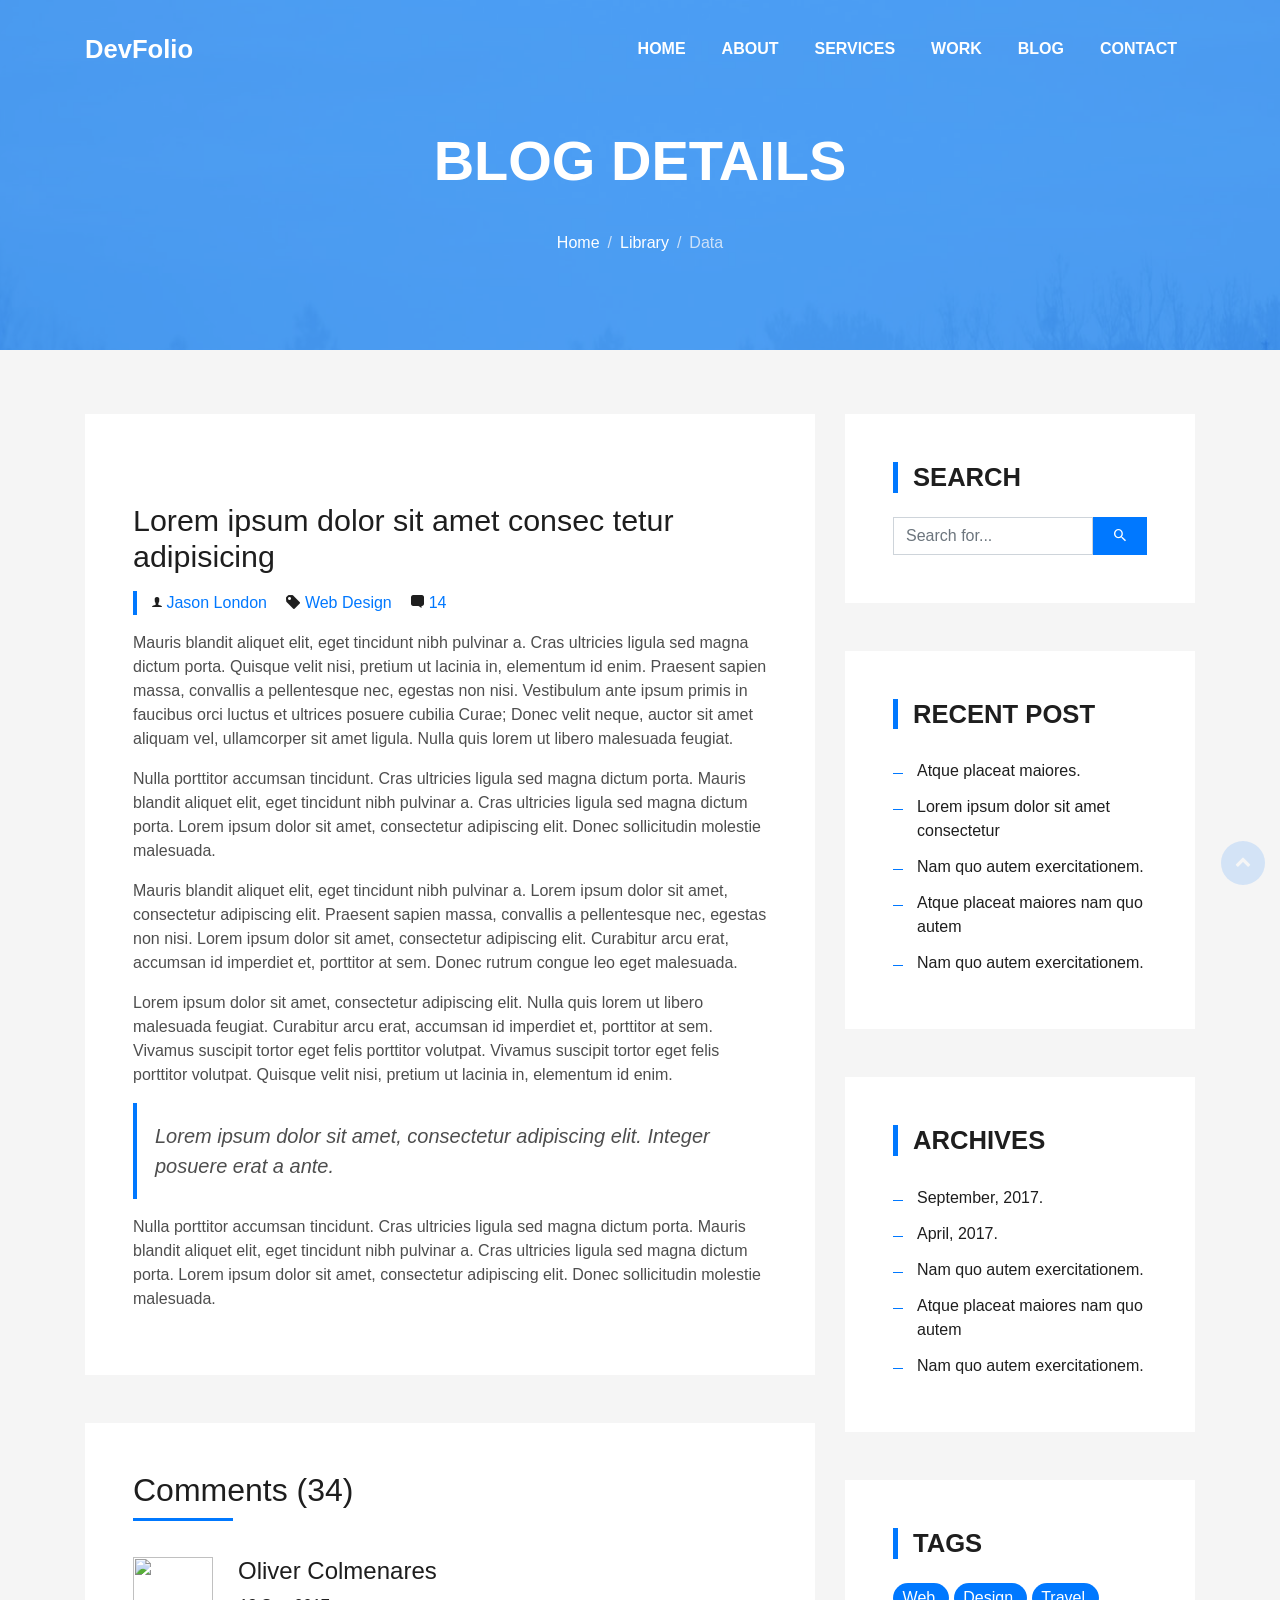
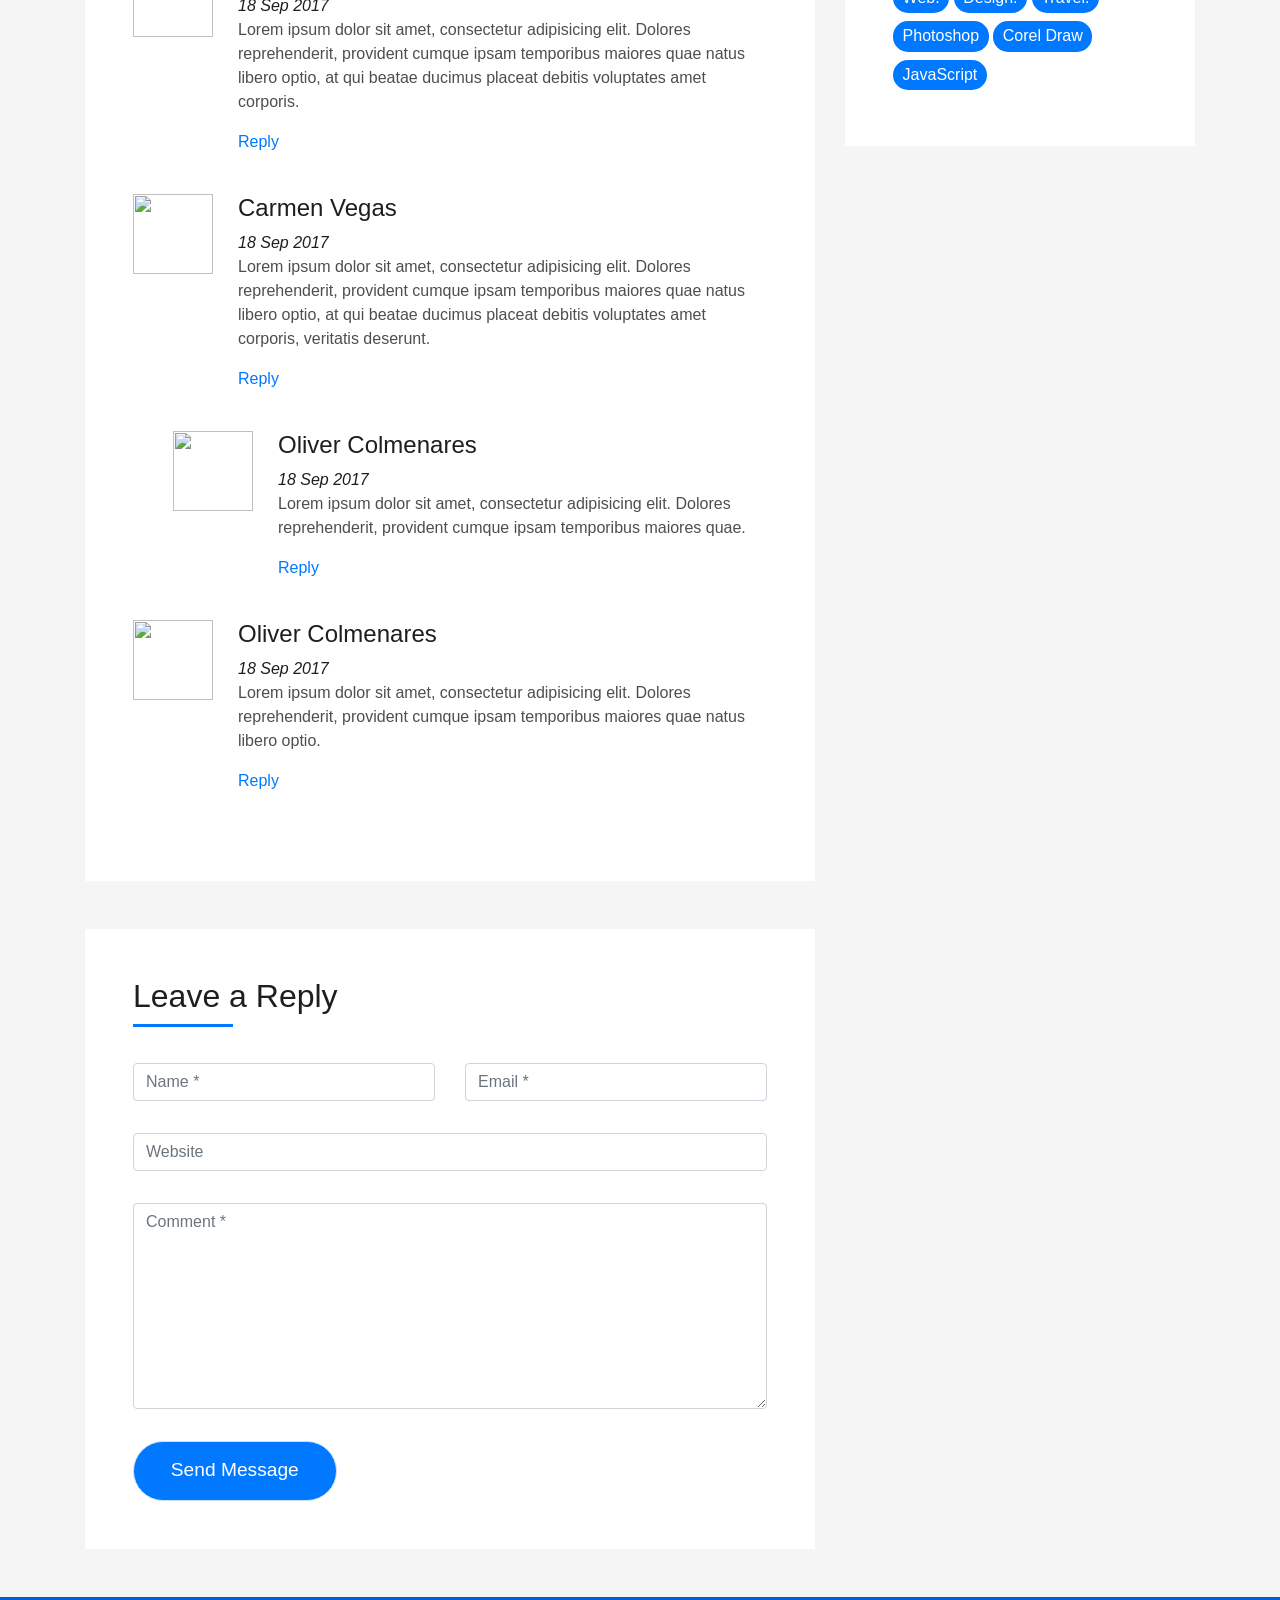
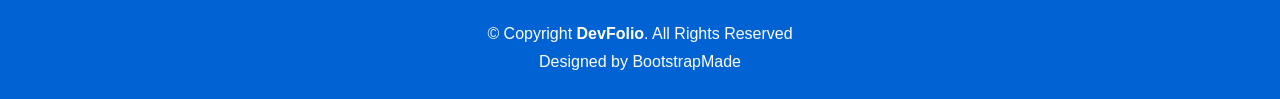
==== blog-single.html @ 862b9472 "initial commit" ====
<!DOCTYPE html>
<html lang="en">

<head>
  <meta charset="utf-8">
  <meta content="width=device-width, initial-scale=1.0" name="viewport">

  <title>DevFolio Bootstrap Portfolio Template - Blog Single</title>
  <meta content="" name="description">
  <meta content="" name="keywords">

  <!-- Favicons -->
  <link href="assets/img/favicon.png" rel="icon">
  <link href="assets/img/apple-touch-icon.png" rel="apple-touch-icon">

  <!-- Vendor CSS Files -->
  <link href="assets/vendor/bootstrap/css/bootstrap.min.css" rel="stylesheet">
  <link href="assets/vendor/font-awesome/css/font-awesome.min.css" rel="stylesheet">
  <link href="assets/vendor/ionicons/css/ionicons.min.css" rel="stylesheet">
  <link href="assets/vendor/owl.carousel/assets/owl.carousel.min.css" rel="stylesheet">
  <link href="assets/vendor/venobox/venobox.css" rel="stylesheet">

  <!-- Template Main CSS File -->
  <link href="assets/css/style.css" rel="stylesheet">

  <!-- =======================================================
  * Template Name: DevFolio - v2.4.1
  * Template URL: https://bootstrapmade.com/devfolio-bootstrap-portfolio-html-template/
  * Author: BootstrapMade.com
  * License: https://bootstrapmade.com/license/
  ======================================================== -->
</head>

<body id="page-top">

  <!-- ======= Header/ Navbar ======= -->
  <nav class="navbar navbar-b navbar-trans navbar-expand-md fixed-top" id="mainNav">
    <div class="container">
      <a class="navbar-brand js-scroll" href="#page-top">DevFolio</a>
      <button class="navbar-toggler collapsed" type="button" data-toggle="collapse" data-target="#navbarDefault" aria-controls="navbarDefault" aria-expanded="false" aria-label="Toggle navigation">
        <span></span>
        <span></span>
        <span></span>
      </button>
      <div class="navbar-collapse collapse justify-content-end" id="navbarDefault">
        <ul class="navbar-nav">
          <li class="nav-item">
            <a class="nav-link js-scroll active" href="index.html">Home</a>
          </li>
          <li class="nav-item">
            <a class="nav-link js-scroll" href="#about">About</a>
          </li>
          <li class="nav-item">
            <a class="nav-link js-scroll" href="#service">Services</a>
          </li>
          <li class="nav-item">
            <a class="nav-link js-scroll" href="#work">Work</a>
          </li>
          <li class="nav-item">
            <a class="nav-link js-scroll" href="#blog">Blog</a>
          </li>
          <li class="nav-item">
            <a class="nav-link js-scroll" href="#contact">Contact</a>
          </li>
        </ul>
      </div>
    </div>
  </nav>

  <div class="intro intro-single route bg-image" style="background-image: url(assets/img/overlay-bg.jpg)">
    <div class="overlay-mf"></div>
    <div class="intro-content display-table">
      <div class="table-cell">
        <div class="container">
          <h2 class="intro-title mb-4">Blog Details</h2>
          <ol class="breadcrumb d-flex justify-content-center">
            <li class="breadcrumb-item">
              <a href="#">Home</a>
            </li>
            <li class="breadcrumb-item">
              <a href="#">Library</a>
            </li>
            <li class="breadcrumb-item active">Data</li>
          </ol>
        </div>
      </div>
    </div>
  </div>

  <main id="main">

    <!-- ======= Blog Single Section ======= -->
    <section class="blog-wrapper sect-pt4" id="blog">
      <div class="container">
        <div class="row">
          <div class="col-md-8">
            <div class="post-box">
              <div class="post-thumb">
                <img src="assets/img/post-1.jpg" class="img-fluid" alt="">
              </div>
              <div class="post-meta">
                <h1 class="article-title">Lorem ipsum dolor sit amet consec tetur adipisicing</h1>
                <ul>
                  <li>
                    <span class="ion-ios-person"></span>
                    <a href="#">Jason London</a>
                  </li>
                  <li>
                    <span class="ion-pricetag"></span>
                    <a href="#">Web Design</a>
                  </li>
                  <li>
                    <span class="ion-chatbox"></span>
                    <a href="#">14</a>
                  </li>
                </ul>
              </div>
              <div class="article-content">
                <p>
                  Mauris blandit aliquet elit, eget tincidunt nibh pulvinar a. Cras ultricies ligula sed magna dictum
                  porta. Quisque velit
                  nisi, pretium ut lacinia in, elementum id enim. Praesent sapien massa, convallis a pellentesque
                  nec, egestas non nisi. Vestibulum ante ipsum primis in faucibus orci luctus et ultrices posuere
                  cubilia Curae; Donec velit neque, auctor sit amet aliquam vel, ullamcorper sit amet ligula.
                  Nulla quis lorem ut libero malesuada feugiat.
                </p>
                <p>
                  Nulla porttitor accumsan tincidunt. Cras ultricies ligula sed magna dictum porta. Mauris blandit
                  aliquet elit, eget tincidunt
                  nibh pulvinar a. Cras ultricies ligula sed magna dictum porta. Lorem ipsum dolor sit amet,
                  consectetur adipiscing elit. Donec sollicitudin molestie malesuada.
                </p>
                <p>
                  Mauris blandit aliquet elit, eget tincidunt nibh pulvinar a. Lorem ipsum dolor sit amet, consectetur
                  adipiscing elit. Praesent
                  sapien massa, convallis a pellentesque nec, egestas non nisi. Lorem ipsum dolor sit amet,
                  consectetur adipiscing elit. Curabitur arcu erat, accumsan id imperdiet et, porttitor at
                  sem. Donec rutrum congue leo eget malesuada.
                </p>
                <p>
                  Lorem ipsum dolor sit amet, consectetur adipiscing elit. Nulla quis lorem ut libero malesuada feugiat.
                  Curabitur arcu erat,
                  accumsan id imperdiet et, porttitor at sem. Vivamus suscipit tortor eget felis porttitor
                  volutpat. Vivamus suscipit tortor eget felis porttitor volutpat. Quisque velit nisi, pretium
                  ut lacinia in, elementum id enim.
                </p>
                <blockquote class="blockquote">
                  <p class="mb-0">Lorem ipsum dolor sit amet, consectetur adipiscing elit. Integer posuere erat a ante.</p>
                </blockquote>
                <p>
                  Nulla porttitor accumsan tincidunt. Cras ultricies ligula sed magna dictum porta. Mauris blandit
                  aliquet elit, eget tincidunt
                  nibh pulvinar a. Cras ultricies ligula sed magna dictum porta. Lorem ipsum dolor sit amet,
                  consectetur adipiscing elit. Donec sollicitudin molestie malesuada.
                </p>
              </div>
            </div>
            <div class="box-comments">
              <div class="title-box-2">
                <h4 class="title-comments title-left">Comments (34)</h4>
              </div>
              <ul class="list-comments">
                <li>
                  <div class="comment-avatar">
                    <img src="assets/img/testimonial-2.jpg" alt="">
                  </div>
                  <div class="comment-details">
                    <h4 class="comment-author">Oliver Colmenares</h4>
                    <span>18 Sep 2017</span>
                    <p>
                      Lorem ipsum dolor sit amet, consectetur adipisicing elit. Dolores reprehenderit, provident cumque
                      ipsam temporibus maiores
                      quae natus libero optio, at qui beatae ducimus placeat debitis voluptates amet corporis.
                    </p>
                    <a href="3">Reply</a>
                  </div>
                </li>
                <li>
                  <div class="comment-avatar">
                    <img src="assets/img/testimonial-4.jpg" alt="">
                  </div>
                  <div class="comment-details">
                    <h4 class="comment-author">Carmen Vegas</h4>
                    <span>18 Sep 2017</span>
                    <p>
                      Lorem ipsum dolor sit amet, consectetur adipisicing elit. Dolores reprehenderit, provident cumque
                      ipsam temporibus maiores
                      quae natus libero optio, at qui beatae ducimus placeat debitis voluptates amet corporis,
                      veritatis deserunt.
                    </p>
                    <a href="3">Reply</a>
                  </div>
                </li>
                <li class="comment-children">
                  <div class="comment-avatar">
                    <img src="assets/img/testimonial-2.jpg" alt="">
                  </div>
                  <div class="comment-details">
                    <h4 class="comment-author">Oliver Colmenares</h4>
                    <span>18 Sep 2017</span>
                    <p>
                      Lorem ipsum dolor sit amet, consectetur adipisicing elit. Dolores reprehenderit, provident cumque
                      ipsam temporibus maiores
                      quae.
                    </p>
                    <a href="3">Reply</a>
                  </div>
                </li>
                <li>
                  <div class="comment-avatar">
                    <img src="assets/img/testimonial-2.jpg" alt="">
                  </div>
                  <div class="comment-details">
                    <h4 class="comment-author">Oliver Colmenares</h4>
                    <span>18 Sep 2017</span>
                    <p>
                      Lorem ipsum dolor sit amet, consectetur adipisicing elit. Dolores reprehenderit, provident cumque
                      ipsam temporibus maiores
                      quae natus libero optio.
                    </p>
                    <a href="3">Reply</a>
                  </div>
                </li>
              </ul>
            </div>
            <div class="form-comments">
              <div class="title-box-2">
                <h3 class="title-left">
                  Leave a Reply
                </h3>
              </div>
              <form class="form-mf">
                <div class="row">
                  <div class="col-md-6 mb-3">
                    <div class="form-group">
                      <input type="text" class="form-control input-mf" id="inputName" placeholder="Name *" required>
                    </div>
                  </div>
                  <div class="col-md-6 mb-3">
                    <div class="form-group">
                      <input type="email" class="form-control input-mf" id="inputEmail1" placeholder="Email *" required>
                    </div>
                  </div>
                  <div class="col-md-12 mb-3">
                    <div class="form-group">
                      <input type="url" class="form-control input-mf" id="inputUrl" placeholder="Website">
                    </div>
                  </div>
                  <div class="col-md-12 mb-3">
                    <div class="form-group">
                      <textarea id="textMessage" class="form-control input-mf" placeholder="Comment *" name="message" cols="45" rows="8" required></textarea>
                    </div>
                  </div>
                  <div class="col-md-12">
                    <button type="submit" class="button button-a button-big button-rouded">Send Message</button>
                  </div>
                </div>
              </form>
            </div>
          </div>
          <div class="col-md-4">
            <div class="widget-sidebar sidebar-search">
              <h5 class="sidebar-title">Search</h5>
              <div class="sidebar-content">
                <form>
                  <div class="input-group">
                    <input type="text" class="form-control" placeholder="Search for..." aria-label="Search for...">
                    <span class="input-group-btn">
                      <button class="btn btn-secondary btn-search" type="button">
                        <span class="ion-android-search"></span>
                      </button>
                    </span>
                  </div>
                </form>
              </div>
            </div>
            <div class="widget-sidebar">
              <h5 class="sidebar-title">Recent Post</h5>
              <div class="sidebar-content">
                <ul class="list-sidebar">
                  <li>
                    <a href="#">Atque placeat maiores.</a>
                  </li>
                  <li>
                    <a href="#">Lorem ipsum dolor sit amet consectetur</a>
                  </li>
                  <li>
                    <a href="#">Nam quo autem exercitationem.</a>
                  </li>
                  <li>
                    <a href="#">Atque placeat maiores nam quo autem</a>
                  </li>
                  <li>
                    <a href="#">Nam quo autem exercitationem.</a>
                  </li>
                </ul>
              </div>
            </div>
            <div class="widget-sidebar">
              <h5 class="sidebar-title">Archives</h5>
              <div class="sidebar-content">
                <ul class="list-sidebar">
                  <li>
                    <a href="#">September, 2017.</a>
                  </li>
                  <li>
                    <a href="#">April, 2017.</a>
                  </li>
                  <li>
                    <a href="#">Nam quo autem exercitationem.</a>
                  </li>
                  <li>
                    <a href="#">Atque placeat maiores nam quo autem</a>
                  </li>
                  <li>
                    <a href="#">Nam quo autem exercitationem.</a>
                  </li>
                </ul>
              </div>
            </div>
            <div class="widget-sidebar widget-tags">
              <h5 class="sidebar-title">Tags</h5>
              <div class="sidebar-content">
                <ul>
                  <li>
                    <a href="#">Web.</a>
                  </li>
                  <li>
                    <a href="#">Design.</a>
                  </li>
                  <li>
                    <a href="#">Travel.</a>
                  </li>
                  <li>
                    <a href="#">Photoshop</a>
                  </li>
                  <li>
                    <a href="#">Corel Draw</a>
                  </li>
                  <li>
                    <a href="#">JavaScript</a>
                  </li>
                </ul>
              </div>
            </div>
          </div>
        </div>
      </div>
    </section><!-- End Blog Single Section -->

  </main><!-- End #main -->

  <!-- ======= Footer ======= -->
  <footer>
    <div class="container">
      <div class="row">
        <div class="col-sm-12">
          <div class="copyright-box">
            <p class="copyright">&copy; Copyright <strong>DevFolio</strong>. All Rights Reserved</p>
            <div class="credits">
              <!--
              All the links in the footer should remain intact.
              You can delete the links only if you purchased the pro version.
              Licensing information: https://bootstrapmade.com/license/
              Purchase the pro version with working PHP/AJAX contact form: https://bootstrapmade.com/buy/?theme=DevFolio
            -->
              Designed by <a href="https://bootstrapmade.com/">BootstrapMade</a>
            </div>
          </div>
        </div>
      </div>
    </div>
  </footer><!-- End  Footer -->

  <a href="#" class="back-to-top"><i class="fa fa-chevron-up"></i></a>
  <div id="preloader"></div>

  <!-- Vendor JS Files -->
  <script src="assets/vendor/jquery/jquery.min.js"></script>
  <script src="assets/vendor/bootstrap/js/bootstrap.bundle.min.js"></script>
  <script src="assets/vendor/jquery.easing/jquery.easing.min.js"></script>
  <script src="assets/vendor/php-email-form/validate.js"></script>
  <script src="assets/vendor/waypoints/jquery.waypoints.min.js"></script>
  <script src="assets/vendor/counterup/jquery.counterup.min.js"></script>
  <script src="assets/vendor/owl.carousel/owl.carousel.min.js"></script>
  <script src="assets/vendor/typed.js/typed.min.js"></script>
  <script src="assets/vendor/venobox/venobox.min.js"></script>

  <!-- Template Main JS File -->
  <script src="assets/js/main.js"></script>

</body>

</html>
---- assets/vendor/venobox/venobox.css ----
/* ------ venobox.css --------*/
.vbox-overlay *, .vbox-overlay *:before, .vbox-overlay *:after{
    -webkit-backface-visibility: hidden;
    -webkit-box-sizing:border-box;
    -moz-box-sizing:border-box;
    box-sizing:border-box;
}
.vbox-overlay * { 
    -webkit-backface-visibility: visible;
    backface-visibility: visible;
}
.vbox-overlay{
    display: -webkit-flex;
    display: flex;
    -webkit-flex-direction: column;
    flex-direction: column;
    -webkit-justify-content: center;
    justify-content: center;
    -webkit-align-items: center;
    align-items: center;
    position: fixed;
    left: 0;
    top: 0;
    bottom: 0;
    right: 0;
    z-index: 999999;
}

/* ----- navigation ----- */
.vbox-title{
    width: 100%;
    height: 40px;
    float: left;
    text-align: center;
    line-height: 28px;
    font-size: 12px;
    padding: 6px 50px;
    overflow: hidden;
    position: fixed;
    display: none;
    left: 0;
    z-index: 89;
}
.vbox-close{
    cursor: pointer;
    position: fixed;
    top: -1px;
    right: 0;
    width: 50px;
    height: 40px;
    padding: 6px;
    display: block;
    background-position:10px center;
    overflow: hidden;
    font-size: 24px;
    line-height: 1;
    text-align: center;
    z-index: 99;
}
.vbox-left{
    cursor: pointer;
    position: fixed;
    left: 0;
    height: 40px;
    overflow: hidden;
    line-height: 28px;
    font-size: 12px;
    z-index: 99;
    display: flex;
    align-items:center;
}
.vbox-num{
    display: inline-block;
    margin: 6px 0 6px 15px;
}
/* ----- Social share ----- */
.vbox-share{
    line-height: 28px;
    font-size: 12px;
    overflow: hidden;
    position: fixed;
    left: 0;
    z-index: 98;
    display: flex;
    align-items:center;
    justify-content: center;
    width: 100%;
    text-align: center;
}
.vbox-share svg{
    max-height: 28px;
    width: 28px;
    z-index: 10;
    margin-left: 12px;
    margin-top: 6px;
    margin-bottom: 6px;
    vertical-align: middle;
}


/* ----- navigation ARROWS ----- */
.vbox-next, .vbox-prev{
    position: fixed;
    top: 50%;
    margin-top: -15px;
    overflow: hidden;
    cursor: pointer;
    display: block;
    width: 45px;
    height: 45px;
    z-index: 99;
}
.vbox-next span, .vbox-prev span{
    position: relative;
    width: 20px;
    height: 20px;
    border: 2px solid transparent;
    border-top-color: #B6B6B6;
    border-right-color: #B6B6B6;
    text-indent: -100px;
    position: absolute;
    top: 8px;
    display: block;
}
.vbox-prev{
    left: 15px;
}
.vbox-next{
    right: 15px;
}
.vbox-prev span{
    left: 10px;
    -ms-transform: rotate(-135deg);
    -webkit-transform: rotate(-135deg);
    transform: rotate(-135deg);
}
.vbox-next span{
    -ms-transform: rotate(45deg);
    -webkit-transform: rotate(45deg);
    transform: rotate(45deg);
    right: 10px;
}
/* ------- inline window ------ */
.vbox-inline{
    width: 420px;
    height: 315px;
    height: 70vh;
    padding: 10px;
    background: #fff;
    margin: 0 auto;
    overflow: auto;
    text-align: left;
}
/* ------- Video & iFrames window ------ */
.venoframe{
    max-width: 100%;
    width: 100%;
    border: none;
    width: 100%;
    height: 260px;
    height: 70vh;
}
.venoframe.vbvid{
    height: 260px;
}
@media (min-width: 768px) {
    .venoframe, .vbox-inline{
        width: 90%;
        height: 360px;
        height: 70vh;
    }
    .venoframe.vbvid{
        width: 640px;
        height: 360px;
    }
}
@media (min-width: 992px) {
    .venoframe, .vbox-inline{
        max-width: 1200px;
        width: 80%;
        height: 540px;
        height: 70vh;
    }
    .venoframe.vbvid{
        width: 960px;
        height: 540px;
    }
}
/* 
Please do NOT edit this part! 
or at least read this note: http://i.imgur.com/7C0ws9e.gif
*/
.vbox-open{
    overflow: hidden;
}
.vbox-container{
    position: absolute;
    left: 0;
    right: 0;
    top: 0;
    bottom: 0;
    overflow-x: hidden;
    overflow-y: scroll;
    overflow-scrolling: touch;
    -webkit-overflow-scrolling: touch;
    z-index: 20;
    max-height: 100%;

}

.vbox-content{
    text-align: center;
    float: left;
    width: 100%;
    position: relative;
    overflow: hidden;
    padding: 20px 4%;
}
.vbox-container img{
    max-width: 100%;
    height: auto;
}
.vbox-figlio{
    box-shadow: 0 0 12px rgba(0,0,0,0.19), 0 6px 6px rgba(0,0,0,0.23);
    max-width: 100%;
    text-align: initial;
}
img.vbox-figlio{
    -webkit-user-select: none;
-khtml-user-select: none;
-moz-user-select: none;
-o-user-select: none;
user-select: none;
}
.vbox-content.swipe-left{
    margin-left: -200px !important;
}
.vbox-content.swipe-right{
    margin-left: 200px !important;
}
.vbox-animated{
    webkit-transition: margin 300ms ease-out;
    transition: margin 300ms ease-out;
}

/* ---------- preloader ----------
 * SPINKIT 
 * http://tobiasahlin.com/spinkit/
-------------------------------- */
.sk-double-bounce,.sk-rotating-plane{width:40px;height:40px;margin:40px auto}.sk-rotating-plane{background-color:#333;-webkit-animation:sk-rotatePlane 1.2s infinite ease-in-out;animation:sk-rotatePlane 1.2s infinite ease-in-out}@-webkit-keyframes sk-rotatePlane{0%{-webkit-transform:perspective(120px) rotateX(0) rotateY(0);transform:perspective(120px) rotateX(0) rotateY(0)}50%{-webkit-transform:perspective(120px) rotateX(-180.1deg) rotateY(0);transform:perspective(120px) rotateX(-180.1deg) rotateY(0)}100%{-webkit-transform:perspective(120px) rotateX(-180deg) rotateY(-179.9deg);transform:perspective(120px) rotateX(-180deg) rotateY(-179.9deg)}}@keyframes sk-rotatePlane{0%{-webkit-transform:perspective(120px) rotateX(0) rotateY(0);transform:perspective(120px) rotateX(0) rotateY(0)}50%{-webkit-transform:perspective(120px) rotateX(-180.1deg) rotateY(0);transform:perspective(120px) rotateX(-180.1deg) rotateY(0)}100%{-webkit-transform:perspective(120px) rotateX(-180deg) rotateY(-179.9deg);transform:perspective(120px) rotateX(-180deg) rotateY(-179.9deg)}}.sk-double-bounce{position:relative}.sk-double-bounce .sk-child{width:100%;height:100%;border-radius:50%;background-color:#333;opacity:.6;position:absolute;top:0;left:0;-webkit-animation:sk-doubleBounce 2s infinite ease-in-out;animation:sk-doubleBounce 2s infinite ease-in-out}.sk-chasing-dots .sk-child,.sk-spinner-pulse,.sk-three-bounce .sk-child{background-color:#333;border-radius:100%}.sk-double-bounce .sk-double-bounce2{-webkit-animation-delay:-1s;animation-delay:-1s}@-webkit-keyframes sk-doubleBounce{0%,100%{-webkit-transform:scale(0);transform:scale(0)}50%{-webkit-transform:scale(1);transform:scale(1)}}@keyframes sk-doubleBounce{0%,100%{-webkit-transform:scale(0);transform:scale(0)}50%{-webkit-transform:scale(1);transform:scale(1)}}.sk-wave{margin:40px auto;width:50px;height:40px;text-align:center;font-size:10px}.sk-wave .sk-rect{background-color:#333;height:100%;width:6px;display:inline-block;-webkit-animation:sk-waveStretchDelay 1.2s infinite ease-in-out;animation:sk-waveStretchDelay 1.2s infinite ease-in-out}.sk-wave .sk-rect1{-webkit-animation-delay:-1.2s;animation-delay:-1.2s}.sk-wave .sk-rect2{-webkit-animation-delay:-1.1s;animation-delay:-1.1s}.sk-wave .sk-rect3{-webkit-animation-delay:-1s;animation-delay:-1s}.sk-wave .sk-rect4{-webkit-animation-delay:-.9s;animation-delay:-.9s}.sk-wave .sk-rect5{-webkit-animation-delay:-.8s;animation-delay:-.8s}@-webkit-keyframes sk-waveStretchDelay{0%,100%,40%{-webkit-transform:scaleY(.4);transform:scaleY(.4)}20%{-webkit-transform:scaleY(1);transform:scaleY(1)}}@keyframes sk-waveStretchDelay{0%,100%,40%{-webkit-transform:scaleY(.4);transform:scaleY(.4)}20%{-webkit-transform:scaleY(1);transform:scaleY(1)}}.sk-wandering-cubes{margin:40px auto;width:40px;height:40px;position:relative}.sk-wandering-cubes .sk-cube{background-color:#333;width:10px;height:10px;position:absolute;top:0;left:0;-webkit-animation:sk-wanderingCube 1.8s ease-in-out -1.8s infinite both;animation:sk-wanderingCube 1.8s ease-in-out -1.8s infinite both}.sk-chasing-dots,.sk-spinner-pulse{width:40px;height:40px;margin:40px auto}.sk-wandering-cubes .sk-cube2{-webkit-animation-delay:-.9s;animation-delay:-.9s}@-webkit-keyframes sk-wanderingCube{0%{-webkit-transform:rotate(0);transform:rotate(0)}25%{-webkit-transform:translateX(30px) rotate(-90deg) scale(.5);transform:translateX(30px) rotate(-90deg) scale(.5)}50%{-webkit-transform:translateX(30px) translateY(30px) rotate(-179deg);transform:translateX(30px) translateY(30px) rotate(-179deg)}50.1%{-webkit-transform:translateX(30px) translateY(30px) rotate(-180deg);transform:translateX(30px) translateY(30px) rotate(-180deg)}75%{-webkit-transform:translateX(0) translateY(30px) rotate(-270deg) scale(.5);transform:translateX(0) translateY(30px) rotate(-270deg) scale(.5)}100%{-webkit-transform:rotate(-360deg);transform:rotate(-360deg)}}@keyframes sk-wanderingCube{0%{-webkit-transform:rotate(0);transform:rotate(0)}25%{-webkit-transform:translateX(30px) rotate(-90deg) scale(.5);transform:translateX(30px) rotate(-90deg) scale(.5)}50%{-webkit-transform:translateX(30px) translateY(30px) rotate(-179deg);transform:translateX(30px) translateY(30px) rotate(-179deg)}50.1%{-webkit-transform:translateX(30px) translateY(30px) rotate(-180deg);transform:translateX(30px) translateY(30px) rotate(-180deg)}75%{-webkit-transform:translateX(0) translateY(30px) rotate(-270deg) scale(.5);transform:translateX(0) translateY(30px) rotate(-270deg) scale(.5)}100%{-webkit-transform:rotate(-360deg);transform:rotate(-360deg)}}.sk-spinner-pulse{-webkit-animation:sk-pulseScaleOut 1s infinite ease-in-out;animation:sk-pulseScaleOut 1s infinite ease-in-out}@-webkit-keyframes sk-pulseScaleOut{0%{-webkit-transform:scale(0);transform:scale(0)}100%{-webkit-transform:scale(1);transform:scale(1);opacity:0}}@keyframes sk-pulseScaleOut{0%{-webkit-transform:scale(0);transform:scale(0)}100%{-webkit-transform:scale(1);transform:scale(1);opacity:0}}.sk-chasing-dots{position:relative;text-align:center;-webkit-animation:sk-chasingDotsRotate 2s infinite linear;animation:sk-chasingDotsRotate 2s infinite linear}.sk-chasing-dots .sk-child{width:60%;height:60%;display:inline-block;position:absolute;top:0;-webkit-animation:sk-chasingDotsBounce 2s infinite ease-in-out;animation:sk-chasingDotsBounce 2s infinite ease-in-out}.sk-chasing-dots .sk-dot2{top:auto;bottom:0;-webkit-animation-delay:-1s;animation-delay:-1s}@-webkit-keyframes sk-chasingDotsRotate{100%{-webkit-transform:rotate(360deg);transform:rotate(360deg)}}@keyframes sk-chasingDotsRotate{100%{-webkit-transform:rotate(360deg);transform:rotate(360deg)}}@-webkit-keyframes sk-chasingDotsBounce{0%,100%{-webkit-transform:scale(0);transform:scale(0)}50%{-webkit-transform:scale(1);transform:scale(1)}}@keyframes sk-chasingDotsBounce{0%,100%{-webkit-transform:scale(0);transform:scale(0)}50%{-webkit-transform:scale(1);transform:scale(1)}}.sk-three-bounce{margin:40px auto;width:80px;text-align:center}.sk-three-bounce .sk-child{width:20px;height:20px;display:inline-block;-webkit-animation:sk-three-bounce 1.4s ease-in-out 0s infinite both;animation:sk-three-bounce 1.4s ease-in-out 0s infinite both}.sk-circle .sk-child:before,.sk-fading-circle .sk-circle:before{display:block;border-radius:100%;content:'';background-color:#333}.sk-three-bounce .sk-bounce1{-webkit-animation-delay:-.32s;animation-delay:-.32s}.sk-three-bounce .sk-bounce2{-webkit-animation-delay:-.16s;animation-delay:-.16s}@-webkit-keyframes sk-three-bounce{0%,100%,80%{-webkit-transform:scale(0);transform:scale(0)}40%{-webkit-transform:scale(1);transform:scale(1)}}@keyframes sk-three-bounce{0%,100%,80%{-webkit-transform:scale(0);transform:scale(0)}40%{-webkit-transform:scale(1);transform:scale(1)}}.sk-circle{margin:40px auto;width:40px;height:40px;position:relative}.sk-circle .sk-child{width:100%;height:100%;position:absolute;left:0;top:0}.sk-circle .sk-child:before{margin:0 auto;width:15%;height:15%;-webkit-animation:sk-circleBounceDelay 1.2s infinite ease-in-out both;animation:sk-circleBounceDelay 1.2s infinite ease-in-out both}.sk-circle .sk-circle2{-webkit-transform:rotate(30deg);-ms-transform:rotate(30deg);transform:rotate(30deg)}.sk-circle .sk-circle3{-webkit-transform:rotate(60deg);-ms-transform:rotate(60deg);transform:rotate(60deg)}.sk-circle .sk-circle4{-webkit-transform:rotate(90deg);-ms-transform:rotate(90deg);transform:rotate(90deg)}.sk-circle .sk-circle5{-webkit-transform:rotate(120deg);-ms-transform:rotate(120deg);transform:rotate(120deg)}.sk-circle .sk-circle6{-webkit-transform:rotate(150deg);-ms-transform:rotate(150deg);transform:rotate(150deg)}.sk-circle .sk-circle7{-webkit-transform:rotate(180deg);-ms-transform:rotate(180deg);transform:rotate(180deg)}.sk-circle .sk-circle8{-webkit-transform:rotate(210deg);-ms-transform:rotate(210deg);transform:rotate(210deg)}.sk-circle .sk-circle9{-webkit-transform:rotate(240deg);-ms-transform:rotate(240deg);transform:rotate(240deg)}.sk-circle .sk-circle10{-webkit-transform:rotate(270deg);-ms-transform:rotate(270deg);transform:rotate(270deg)}.sk-circle .sk-circle11{-webkit-transform:rotate(300deg);-ms-transform:rotate(300deg);transform:rotate(300deg)}.sk-circle .sk-circle12{-webkit-transform:rotate(330deg);-ms-transform:rotate(330deg);transform:rotate(330deg)}.sk-circle .sk-circle2:before{-webkit-animation-delay:-1.1s;animation-delay:-1.1s}.sk-circle .sk-circle3:before{-webkit-animation-delay:-1s;animation-delay:-1s}.sk-circle .sk-circle4:before{-webkit-animation-delay:-.9s;animation-delay:-.9s}.sk-circle .sk-circle5:before{-webkit-animation-delay:-.8s;animation-delay:-.8s}.sk-circle .sk-circle6:before{-webkit-animation-delay:-.7s;animation-delay:-.7s}.sk-circle .sk-circle7:before{-webkit-animation-delay:-.6s;animation-delay:-.6s}.sk-circle .sk-circle8:before{-webkit-animation-delay:-.5s;animation-delay:-.5s}.sk-circle .sk-circle9:before{-webkit-animation-delay:-.4s;animation-delay:-.4s}.sk-circle .sk-circle10:before{-webkit-animation-delay:-.3s;animation-delay:-.3s}.sk-circle .sk-circle11:before{-webkit-animation-delay:-.2s;animation-delay:-.2s}.sk-circle .sk-circle12:before{-webkit-animation-delay:-.1s;animation-delay:-.1s}@-webkit-keyframes sk-circleBounceDelay{0%,100%,80%{-webkit-transform:scale(0);transform:scale(0)}40%{-webkit-transform:scale(1);transform:scale(1)}}@keyframes sk-circleBounceDelay{0%,100%,80%{-webkit-transform:scale(0);transform:scale(0)}40%{-webkit-transform:scale(1);transform:scale(1)}}.sk-cube-grid{width:40px;height:40px;margin:40px auto}.sk-cube-grid .sk-cube{width:33.33%;height:33.33%;background-color:#333;float:left;-webkit-animation:sk-cubeGridScaleDelay 1.3s infinite ease-in-out;animation:sk-cubeGridScaleDelay 1.3s infinite ease-in-out}.sk-cube-grid .sk-cube1{-webkit-animation-delay:.2s;animation-delay:.2s}.sk-cube-grid .sk-cube2{-webkit-animation-delay:.3s;animation-delay:.3s}.sk-cube-grid .sk-cube3{-webkit-animation-delay:.4s;animation-delay:.4s}.sk-cube-grid .sk-cube4{-webkit-animation-delay:.1s;animation-delay:.1s}.sk-cube-grid .sk-cube5{-webkit-animation-delay:.2s;animation-delay:.2s}.sk-cube-grid .sk-cube6{-webkit-animation-delay:.3s;animation-delay:.3s}.sk-cube-grid .sk-cube7{-webkit-animation-delay:0ms;animation-delay:0ms}.sk-cube-grid .sk-cube8{-webkit-animation-delay:.1s;animation-delay:.1s}.sk-cube-grid .sk-cube9{-webkit-animation-delay:.2s;animation-delay:.2s}@-webkit-keyframes sk-cubeGridScaleDelay{0%,100%,70%{-webkit-transform:scale3D(1,1,1);transform:scale3D(1,1,1)}35%{-webkit-transform:scale3D(0,0,1);transform:scale3D(0,0,1)}}@keyframes sk-cubeGridScaleDelay{0%,100%,70%{-webkit-transform:scale3D(1,1,1);transform:scale3D(1,1,1)}35%{-webkit-transform:scale3D(0,0,1);transform:scale3D(0,0,1)}}.sk-fading-circle{margin:40px auto;width:40px;height:40px;position:relative}.sk-fading-circle .sk-circle{width:100%;height:100%;position:absolute;left:0;top:0}.sk-fading-circle .sk-circle:before{margin:0 auto;width:15%;height:15%;-webkit-animation:sk-circleFadeDelay 1.2s infinite ease-in-out both;animation:sk-circleFadeDelay 1.2s infinite ease-in-out both}.sk-fading-circle .sk-circle2{-webkit-transform:rotate(30deg);-ms-transform:rotate(30deg);transform:rotate(30deg)}.sk-fading-circle .sk-circle3{-webkit-transform:rotate(60deg);-ms-transform:rotate(60deg);transform:rotate(60deg)}.sk-fading-circle .sk-circle4{-webkit-transform:rotate(90deg);-ms-transform:rotate(90deg);transform:rotate(90deg)}.sk-fading-circle .sk-circle5{-webkit-transform:rotate(120deg);-ms-transform:rotate(120deg);transform:rotate(120deg)}.sk-fading-circle .sk-circle6{-webkit-transform:rotate(150deg);-ms-transform:rotate(150deg);transform:rotate(150deg)}.sk-fading-circle .sk-circle7{-webkit-transform:rotate(180deg);-ms-transform:rotate(180deg);transform:rotate(180deg)}.sk-fading-circle .sk-circle8{-webkit-transform:rotate(210deg);-ms-transform:rotate(210deg);transform:rotate(210deg)}.sk-fading-circle .sk-circle9{-webkit-transform:rotate(240deg);-ms-transform:rotate(240deg);transform:rotate(240deg)}.sk-fading-circle .sk-circle10{-webkit-transform:rotate(270deg);-ms-transform:rotate(270deg);transform:rotate(270deg)}.sk-fading-circle .sk-circle11{-webkit-transform:rotate(300deg);-ms-transform:rotate(300deg);transform:rotate(300deg)}.sk-fading-circle .sk-circle12{-webkit-transform:rotate(330deg);-ms-transform:rotate(330deg);transform:rotate(330deg)}.sk-fading-circle .sk-circle2:before{-webkit-animation-delay:-1.1s;animation-delay:-1.1s}.sk-fading-circle .sk-circle3:before{-webkit-animation-delay:-1s;animation-delay:-1s}.sk-fading-circle .sk-circle4:before{-webkit-animation-delay:-.9s;animation-delay:-.9s}.sk-fading-circle .sk-circle5:before{-webkit-animation-delay:-.8s;animation-delay:-.8s}.sk-fading-circle .sk-circle6:before{-webkit-animation-delay:-.7s;animation-delay:-.7s}.sk-fading-circle .sk-circle7:before{-webkit-animation-delay:-.6s;animation-delay:-.6s}.sk-fading-circle .sk-circle8:before{-webkit-animation-delay:-.5s;animation-delay:-.5s}.sk-fading-circle .sk-circle9:before{-webkit-animation-delay:-.4s;animation-delay:-.4s}.sk-fading-circle .sk-circle10:before{-webkit-animation-delay:-.3s;animation-delay:-.3s}.sk-fading-circle .sk-circle11:before{-webkit-animation-delay:-.2s;animation-delay:-.2s}.sk-fading-circle .sk-circle12:before{-webkit-animation-delay:-.1s;animation-delay:-.1s}@-webkit-keyframes sk-circleFadeDelay{0%,100%,39%{opacity:0}40%{opacity:1}}@keyframes sk-circleFadeDelay{0%,100%,39%{opacity:0}40%{opacity:1}}.sk-folding-cube{margin:40px auto;width:40px;height:40px;position:relative;-webkit-transform:rotateZ(45deg);transform:rotateZ(45deg)}.sk-folding-cube .sk-cube{float:left;width:50%;height:50%;position:relative;-webkit-transform:scale(1.1);-ms-transform:scale(1.1);transform:scale(1.1)}.sk-folding-cube .sk-cube:before{content:'';position:absolute;top:0;left:0;width:100%;height:100%;background-color:#333;-webkit-animation:sk-foldCubeAngle 2.4s infinite linear both;animation:sk-foldCubeAngle 2.4s infinite linear both;-webkit-transform-origin:100% 100%;-ms-transform-origin:100% 100%;transform-origin:100% 100%}.sk-folding-cube .sk-cube2{-webkit-transform:scale(1.1) rotateZ(90deg);transform:scale(1.1) rotateZ(90deg)}.sk-folding-cube .sk-cube3{-webkit-transform:scale(1.1) rotateZ(180deg);transform:scale(1.1) rotateZ(180deg)}.sk-folding-cube .sk-cube4{-webkit-transform:scale(1.1) rotateZ(270deg);transform:scale(1.1) rotateZ(270deg)}.sk-folding-cube .sk-cube2:before{-webkit-animation-delay:.3s;animation-delay:.3s}.sk-folding-cube .sk-cube3:before{-webkit-animation-delay:.6s;animation-delay:.6s}.sk-folding-cube .sk-cube4:before{-webkit-animation-delay:.9s;animation-delay:.9s}@-webkit-keyframes sk-foldCubeAngle{0%,10%{-webkit-transform:perspective(140px) rotateX(-180deg);transform:perspective(140px) rotateX(-180deg);opacity:0}25%,75%{-webkit-transform:perspective(140px) rotateX(0);transform:perspective(140px) rotateX(0);opacity:1}100%,90%{-webkit-transform:perspective(140px) rotateY(180deg);transform:perspective(140px) rotateY(180deg);opacity:0}}@keyframes sk-foldCubeAngle{0%,10%{-webkit-transform:perspective(140px) rotateX(-180deg);transform:perspective(140px) rotateX(-180deg);opacity:0}25%,75%{-webkit-transform:perspective(140px) rotateX(0);transform:perspective(140px) rotateX(0);opacity:1}100%,90%{-webkit-transform:perspective(140px) rotateY(180deg);transform:perspective(140px) rotateY(180deg);opacity:0}}
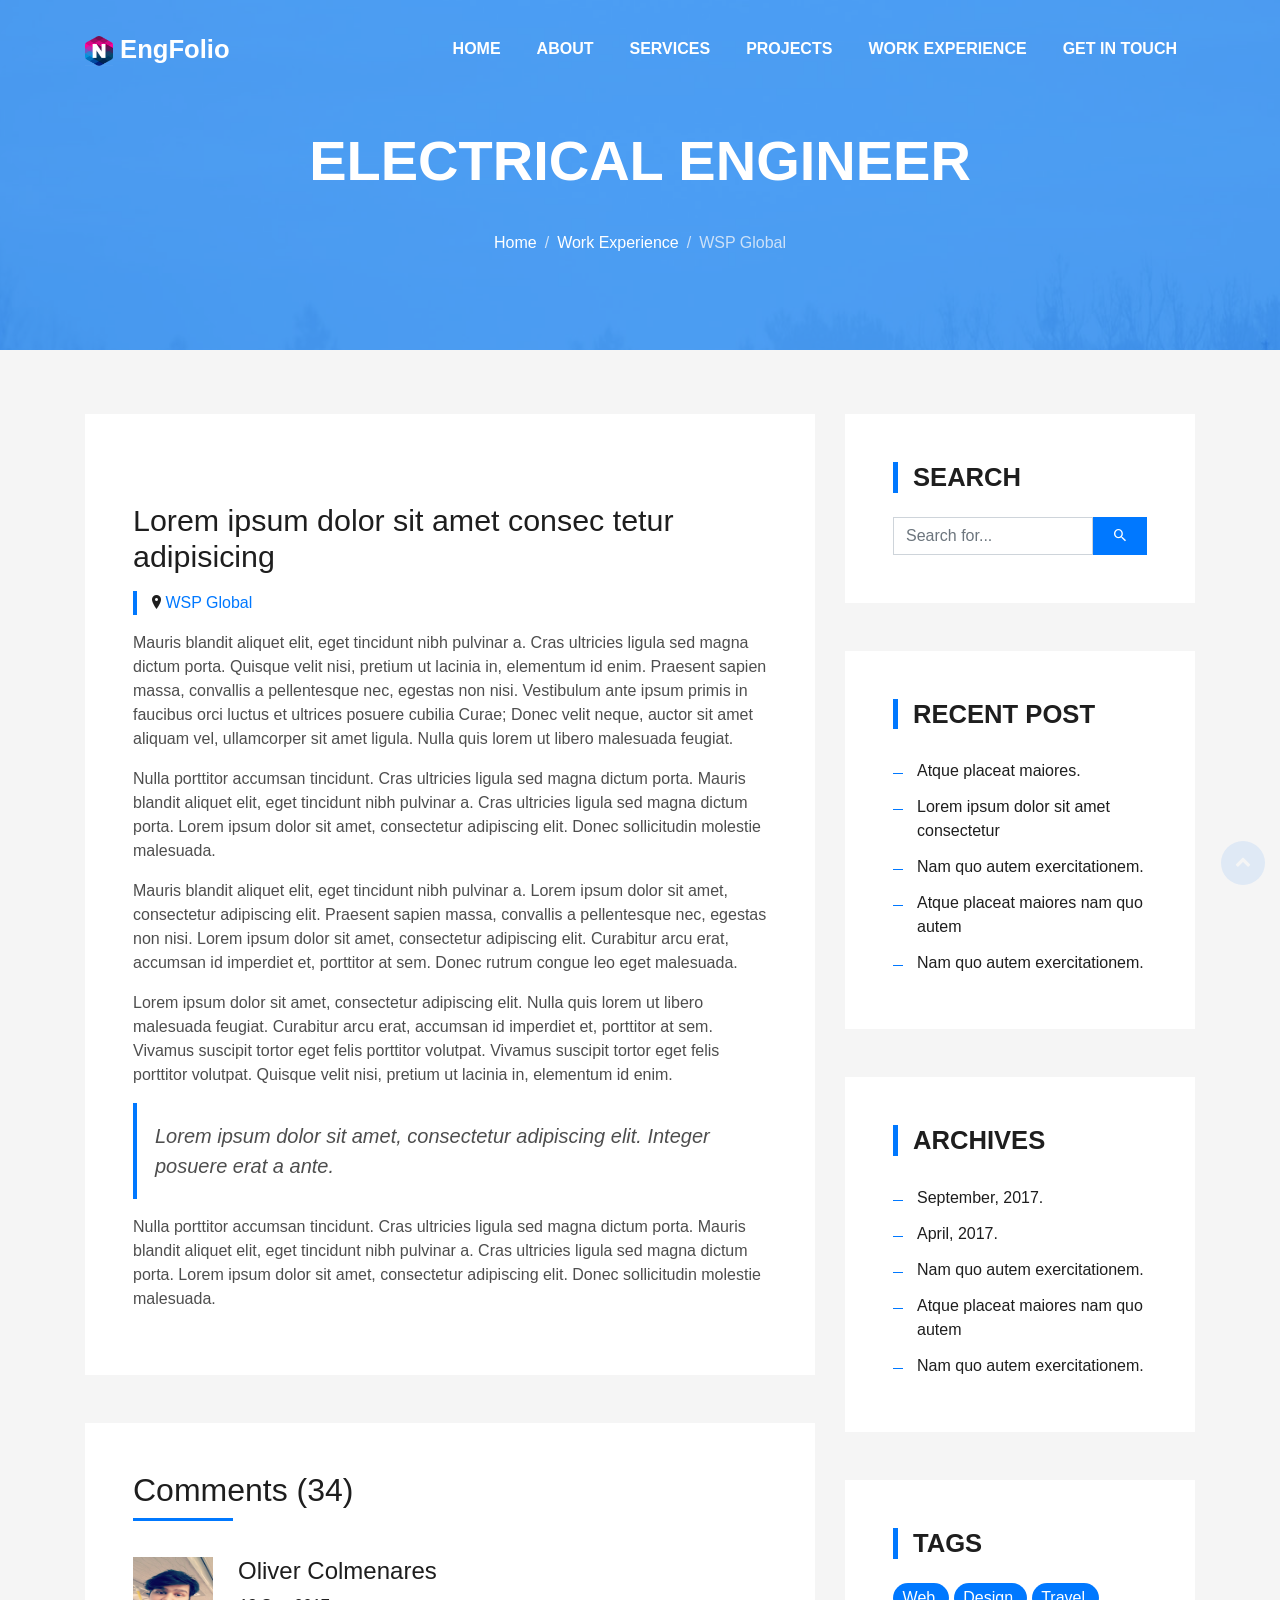
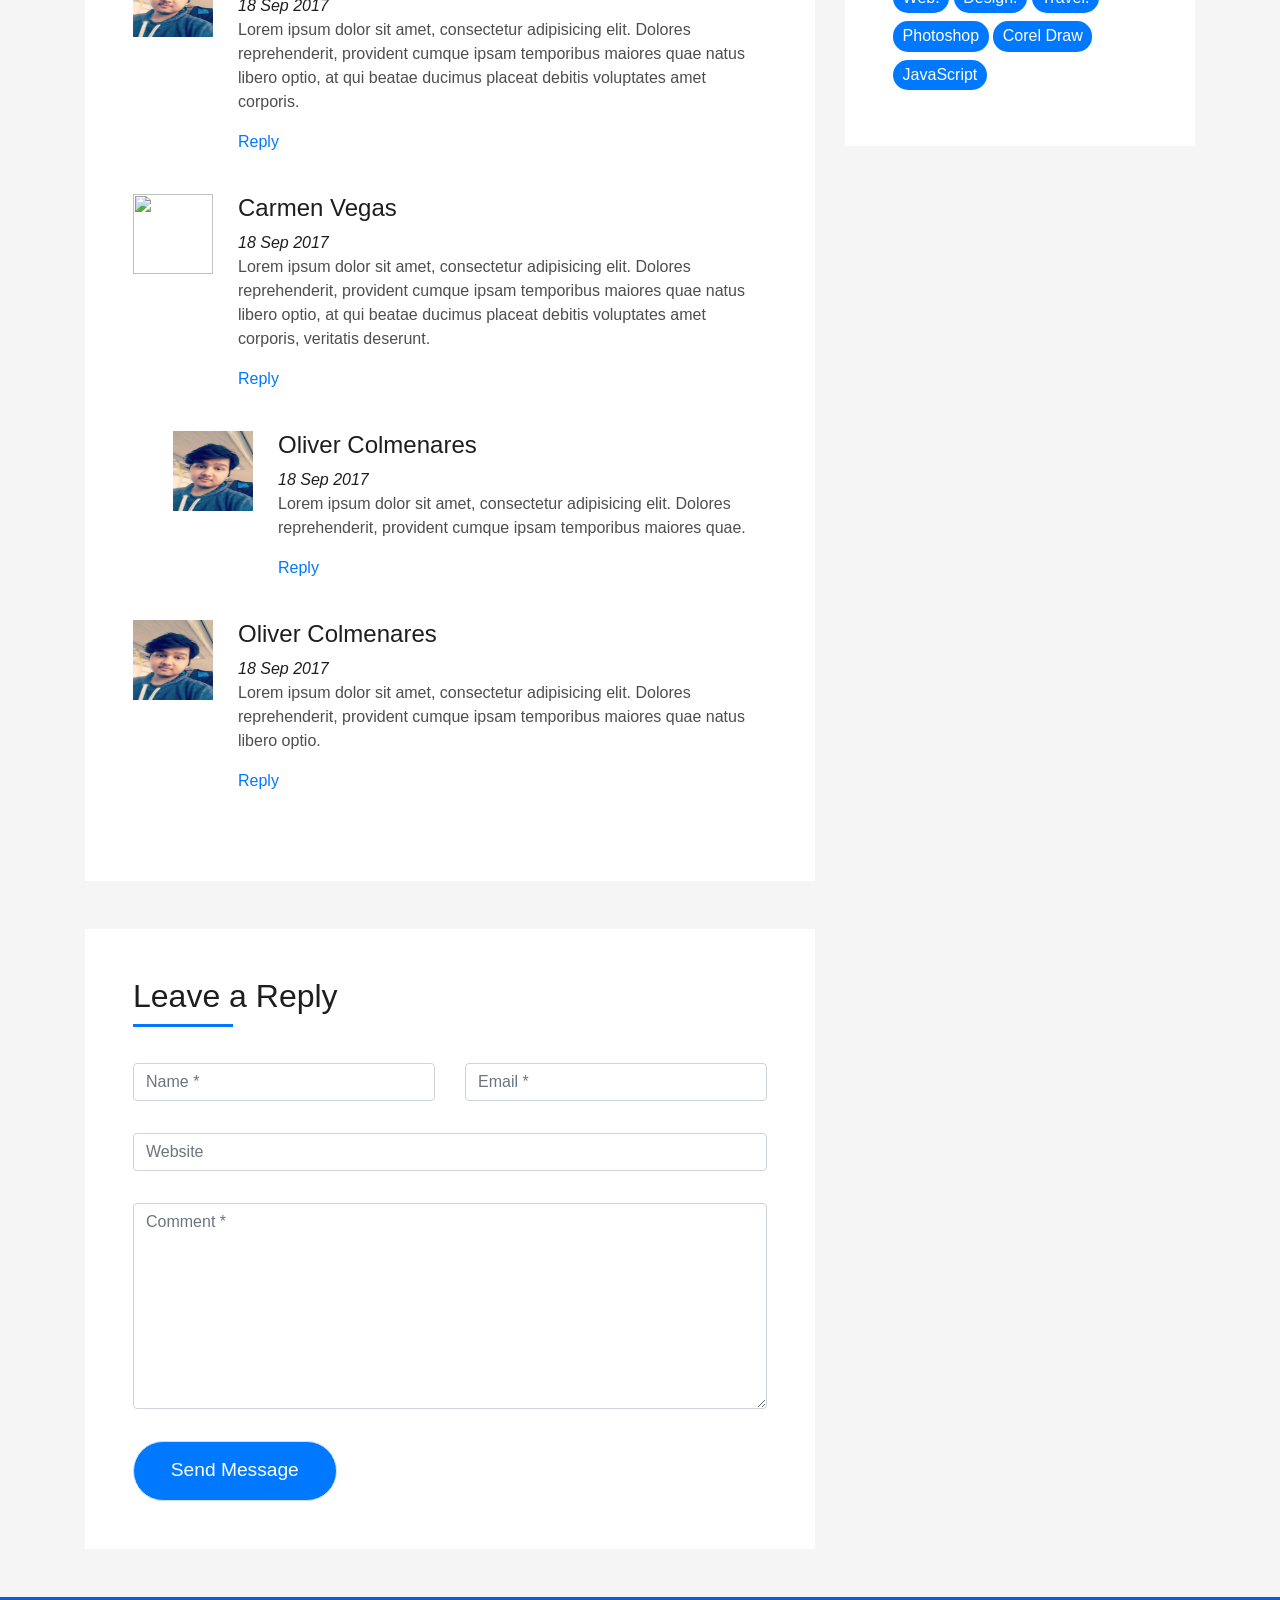
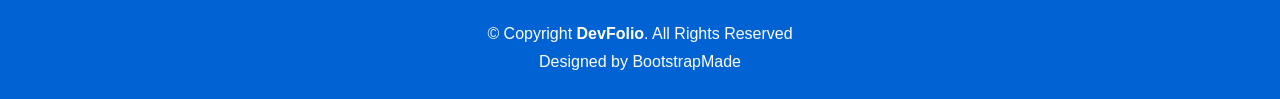
==== commit d82f0023: "Resume added" ====
--- a/blog-single.html
+++ b/blog-single.html
@@ -5,7 +5,7 @@
   <meta charset="utf-8">
   <meta content="width=device-width, initial-scale=1.0" name="viewport">
 
-  <title>DevFolio Bootstrap Portfolio Template - Blog Single</title>
+  <title>EngFolio- Work Experience</title>
   <meta content="" name="description">
   <meta content="" name="keywords">
 
@@ -23,12 +23,6 @@
   <!-- Template Main CSS File -->
   <link href="assets/css/style.css" rel="stylesheet">
 
-  <!-- =======================================================
-  * Template Name: DevFolio - v2.4.1
-  * Template URL: https://bootstrapmade.com/devfolio-bootstrap-portfolio-html-template/
-  * Author: BootstrapMade.com
-  * License: https://bootstrapmade.com/license/
-  ======================================================== -->
 </head>
 
 <body id="page-top">
@@ -36,7 +30,7 @@
   <!-- ======= Header/ Navbar ======= -->
   <nav class="navbar navbar-b navbar-trans navbar-expand-md fixed-top" id="mainNav">
     <div class="container">
-      <a class="navbar-brand js-scroll" href="#page-top">DevFolio</a>
+      <a class="navbar-brand js-scroll" href="#page-top"><img src="assets/img/favicon.png" style="width:28px;height:30px">  EngFolio</a>
       <button class="navbar-toggler collapsed" type="button" data-toggle="collapse" data-target="#navbarDefault" aria-controls="navbarDefault" aria-expanded="false" aria-label="Toggle navigation">
         <span></span>
         <span></span>
@@ -48,19 +42,19 @@
             <a class="nav-link js-scroll active" href="index.html">Home</a>
           </li>
           <li class="nav-item">
-            <a class="nav-link js-scroll" href="#about">About</a>
-          </li>
-          <li class="nav-item">
-            <a class="nav-link js-scroll" href="#service">Services</a>
-          </li>
-          <li class="nav-item">
-            <a class="nav-link js-scroll" href="#work">Work</a>
-          </li>
-          <li class="nav-item">
-            <a class="nav-link js-scroll" href="#blog">Blog</a>
-          </li>
-          <li class="nav-item">
-            <a class="nav-link js-scroll" href="#contact">Contact</a>
+            <a class="nav-link js-scroll" href="index.html#about">About</a>
+          </li>
+          <li class="nav-item">
+            <a class="nav-link js-scroll" href="index.html#service">Services</a>
+          </li>
+          <li class="nav-item">
+            <a class="nav-link js-scroll" href="index.html#project">Projects</a>
+          </li>
+          <li class="nav-item">
+            <a class="nav-link js-scroll" href="index.html#blog">Work Experience</a>
+          </li>
+          <li class="nav-item">
+            <a class="nav-link js-scroll" href="index.html#contact">Get in Touch</a>
           </li>
         </ul>
       </div>
@@ -72,15 +66,15 @@
     <div class="intro-content display-table">
       <div class="table-cell">
         <div class="container">
-          <h2 class="intro-title mb-4">Blog Details</h2>
+          <h2 class="intro-title mb-4">Electrical Engineer</h2>
           <ol class="breadcrumb d-flex justify-content-center">
             <li class="breadcrumb-item">
-              <a href="#">Home</a>
+              <a href="index.html#">Home</a>
             </li>
             <li class="breadcrumb-item">
-              <a href="#">Library</a>
+              <a href="index.html#work">Work Experience</a>
             </li>
-            <li class="breadcrumb-item active">Data</li>
+            <li class="breadcrumb-item active">WSP Global</li>
           </ol>
         </div>
       </div>
@@ -102,17 +96,17 @@
                 <h1 class="article-title">Lorem ipsum dolor sit amet consec tetur adipisicing</h1>
                 <ul>
                   <li>
-                    <span class="ion-ios-person"></span>
-                    <a href="#">Jason London</a>
-                  </li>
-                  <li>
-                    <span class="ion-pricetag"></span>
-                    <a href="#">Web Design</a>
-                  </li>
-                  <li>
-                    <span class="ion-chatbox"></span>
-                    <a href="#">14</a>
-                  </li>
+                    <span class="ion-ios-location"></span>
+                    <a href="https://www.wsp.com/">WSP Global</a>
+                  </li>
+<!--                  <li>-->
+<!--                    <span class="ion-pricetag"></span>-->
+<!--                    <a href="#">Web Design</a>-->
+<!--                  </li>-->
+<!--                  <li>-->
+<!--                    <span class="ion-chatbox"></span>-->
+<!--                    <a href="#">14</a>-->
+<!--                  </li>-->
                 </ul>
               </div>
               <div class="article-content">
--- a/assets/css/style.css
+++ b/assets/css/style.css
@@ -0,0 +1,1434 @@
+
+body {
+  background-color: #f5f5f5;
+  color: #4e4e4e;
+}
+
+h1,
+h2,
+h3,
+h4,
+h5,
+h6 {
+  color: #1e1e1e;
+}
+
+a {
+  color: #1e1e1e;
+  transition: all 0.5s ease-in-out;
+}
+
+a:hover {
+  color: #0078ff;
+  text-decoration: none;
+  transition: all 0.5s ease-in-out;
+}
+
+.p-r {
+  position: relative;
+}
+
+.color-a {
+  color: #0078ff;
+}
+
+.color-d {
+  color: #f5f5f5;
+}
+
+.color-text-a {
+  color: #4e4e4e;
+}
+
+.box-shadow, .paralax-mf, .Experience-box, .work-box, .card-blog {
+  box-shadow: 0 13px 8px -10px rgba(0, 0, 0, 0.1);
+}
+
+.box-shadow-a, .button:hover {
+  box-shadow: 0 0 0 4px #cde1f8;
+}
+
+.display-5 {
+  font-size: 2.5rem;
+  font-weight: 300;
+  line-height: 1.1;
+}
+
+.display-6 {
+  font-size: 2rem;
+  font-weight: 300;
+  line-height: 1.1;
+}
+
+.avatar {
+  width: 32px;
+  height: 32px;
+  margin-right: 4px;
+  overflow: hidden;
+}
+
+.bg-image {
+  background-repeat: no-repeat;
+  background-attachment: fixed;
+  background-size: cover;
+  background-position: center center;
+}
+
+@media (max-width: 1024px) {
+  .bg-image {
+    background-attachment: scroll;
+  }
+}
+
+.overlay-mf {
+  background-color: #0078ff;
+}
+
+.overlay-mf {
+  position: absolute;
+  top: 0;
+  left: 0px;
+  padding: 0;
+  height: 100%;
+  width: 100%;
+  opacity: .7;
+}
+
+.paralax-mf {
+  position: relative;
+  padding: 8rem 0;
+}
+
+.display-table {
+  width: 100%;
+  height: 100%;
+  display: table;
+}
+
+.table-cell {
+  display: table-cell;
+  vertical-align: middle;
+}
+
+/*--/ Sections /--*/
+.sect-4 {
+  padding: 4rem 0;
+}
+
+.sect-pt4 {
+  padding-top: 4rem;
+}
+
+.sect-mt4 {
+  margin-top: 4rem;
+}
+
+/*--/ Title s /--*/
+.title-s {
+  font-weight: 600;
+  color: #1e1e1e;
+  font-size: 1.1rem;
+}
+
+/*--/ Title A /--*/
+.title-box {
+  margin-bottom: 4rem;
+}
+
+.title-a {
+  font-size: 3rem;
+  font-weight: bold;
+  text-transform: uppercase;
+}
+
+.subtitle-a {
+  color: #4e4e4e;
+}
+
+.line-mf {
+  width: 40px;
+  height: 5px;
+  background-color: #0078ff;
+  margin: 0 auto;
+}
+
+/*--/ Title Left /--*/
+.title-box-2 {
+  margin-bottom: 3rem;
+}
+
+.title-left {
+  font-size: 2rem;
+  position: relative;
+}
+
+.title-left:before {
+  content: '';
+  position: absolute;
+  height: 3px;
+  background-color: #0078ff;
+  width: 100px;
+  bottom: -12px;
+}
+
+/*------/ Box /------*/
+.box-pl2 {
+  padding-left: 2rem;
+}
+
+.box-shadow-full {
+  padding: 3rem 1.25rem;
+  position: relative;
+  background-color: #fff;
+  margin-bottom: 3rem;
+  z-index: 2;
+  box-shadow: 0 1px 1px 0 rgba(0, 0, 0, 0.06), 0 2px 5px 0 rgba(0, 0, 0, 0.2);
+}
+
+@media (min-width: 768px) {
+  .box-shadow-full {
+    padding: 3rem;
+  }
+}
+
+/*------/ Socials /------*/
+.socials {
+  padding: 1.5rem 0;
+}
+
+.socials ul li {
+  display: inline-block;
+}
+
+.socials .ico-circle {
+  height: 40px;
+  width: 40px;
+  font-size: 1.7rem;
+  border-radius: 50%;
+  line-height: 1.4;
+  margin: 0 15px 0 0;
+  box-shadow: 0 0 0 3px #0078ff;
+  transition: all 500ms ease;
+}
+
+.socials .ico-circle:hover {
+  background-color: #0078ff;
+  color: #fff;
+  box-shadow: 0 0 0 3px #cde1f8;
+  transition: all 500ms ease;
+}
+
+/*------/ Ul resect /------*/
+.ul-resect, .socials ul, .list-ico, .blog-wrapper .post-meta ul, .box-comments .list-comments, .widget-sidebar .list-sidebar, .widget-tags ul {
+  list-style: none;
+  padding-left: 0;
+  margin-bottom: 0;
+}
+
+.list-ico {
+  line-height: 2;
+}
+
+.list-ico span {
+  color: #0078ff;
+  margin-right: 10px;
+}
+
+/*------/ Ico Circle /------*/
+.ico-circle {
+  height: 100px;
+  width: 100px;
+  font-size: 2rem;
+  border-radius: 50%;
+  line-height: 1.55;
+  margin: 0 auto;
+  text-align: center;
+  box-shadow: 0 0 0 10px #0078ff;
+  display: block;
+}
+
+/*------/ Owl Carousel /------*/
+.owl-theme .owl-dots {
+  text-align: center;
+  margin-top: 18px;
+}
+
+.owl-theme .owl-dots .owl-dot {
+  display: inline-block;
+}
+
+.owl-theme .owl-dots .owl-dot span {
+  width: 18px;
+  height: 7px;
+  margin: 5px 5px;
+  background: #cde1f8;
+  border: 0px solid #cde1f8;
+  display: block;
+  transition: all 0.6s ease-in-out;
+  cursor: pointer;
+}
+
+.owl-theme .owl-dots .owl-dot:hover span {
+  background-color: #cde1f8;
+}
+
+.owl-theme .owl-dots .owl-dot.active span {
+  background-color: #1B1B1B;
+  width: 25px;
+}
+
+/*--/ Scrolltop s /--*/
+.scrolltop-mf {
+  position: relative;
+  display: none;
+}
+
+.scrolltop-mf span {
+  z-index: 999;
+  position: fixed;
+  width: 42px;
+  height: 42px;
+  background-color: #0078ff;
+  opacity: .7;
+  font-size: 1.6rem;
+  line-height: 1.5;
+  text-align: center;
+  color: #fff;
+  top: auto;
+  left: auto;
+  right: 30px;
+  bottom: 50px;
+  cursor: pointer;
+  border-radius: 50%;
+}
+
+/*------/ Back to top button /------*/
+.back-to-top {
+  position: fixed;
+  display: none;
+  background: #0078ff;
+  color: #fff;
+  width: 44px;
+  height: 44px;
+  text-align: center;
+  line-height: 1;
+  font-size: 16px;
+  border-radius: 50%;
+  right: 15px;
+  bottom: 15px;
+  transition: background 0.5s;
+  z-index: 11;
+}
+
+.back-to-top i {
+  padding-top: 12px;
+  color: #fff;
+}
+
+@media (max-width: 768px) {
+  .back-to-top {
+    bottom: 15px;
+  }
+}
+
+/*------/ Prelaoder /------*/
+#preloader {
+  position: fixed;
+  top: 0;
+  left: 0;
+  right: 0;
+  bottom: 0;
+  z-index: 9999;
+  overflow: hidden;
+  background: #fff;
+}
+
+#preloader:before {
+  content: "";
+  position: fixed;
+  top: calc(50% - 30px);
+  left: calc(50% - 30px);
+  border: 6px solid #f2f2f2;
+  border-top: 6px solid #0078ff;
+  border-radius: 50%;
+  width: 60px;
+  height: 60px;
+  -webkit-animation: animate-preloader 1s linear infinite;
+  animation: animate-preloader 1s linear infinite;
+}
+
+@-webkit-keyframes animate-preloader {
+  0% {
+    transform: rotate(0deg);
+  }
+  100% {
+    transform: rotate(360deg);
+  }
+}
+
+@keyframes animate-preloader {
+  0% {
+    transform: rotate(0deg);
+  }
+  100% {
+    transform: rotate(360deg);
+  }
+}
+
+/*------/ Button /------*/
+.button {
+  display: inline-block;
+  padding: .3rem .6rem;
+  text-align: center;
+  vertical-align: middle;
+  -webkit-user-select: none;
+  -moz-user-select: none;
+  -ms-user-select: none;
+  user-select: none;
+  font-size: 1rem;
+  border-radius: .3rem;
+  border: 1px solid transparent;
+  transition: all 500ms ease;
+  cursor: pointer;
+}
+
+.button:focus {
+  outline: 0;
+}
+
+.button:hover {
+  background-color: #0062d3;
+  color: #fff;
+  transition: all 500ms ease;
+}
+
+.button-a {
+  background-color: #0078ff;
+  color: #fff;
+  border-color: #cde1f8;
+}
+
+.button-big {
+  padding: .9rem 2.3rem;
+  font-size: 1.2rem;
+}
+
+.button-rouded {
+  border-radius: 5rem;
+}
+
+.btn-lg {
+  padding: .5rem 1rem;
+  font-size: 1.25rem;
+  line-height: 1.5;
+  border-radius: .3rem;
+}
+
+/*--------------------------------------------------------------
+# Nav Bar
+--------------------------------------------------------------*/
+.navbar-b {
+  transition: all .5s ease-in-out;
+  background-color: transparent;
+  padding-top: 1.563rem;
+  padding-bottom: 1.563rem;
+}
+
+.navbar-b.navbar-reduce {
+  box-shadow: 0px 6px 9px 0px rgba(0, 0, 0, 0.06);
+}
+
+.navbar-b.navbar-trans .nav-item, .navbar-b.navbar-reduce .nav-item {
+  position: relative;
+  padding-right: 10px;
+  padding-left: 0;
+}
+
+@media (min-width: 768px) {
+  .navbar-b.navbar-trans .nav-item, .navbar-b.navbar-reduce .nav-item {
+    padding-left: 10px;
+  }
+}
+
+.navbar-b.navbar-trans .nav-link, .navbar-b.navbar-reduce .nav-link {
+  color: #fff;
+  text-transform: uppercase;
+  font-weight: 600;
+}
+
+.navbar-b.navbar-trans .nav-link:before, .navbar-b.navbar-reduce .nav-link:before {
+  content: '';
+  position: absolute;
+  margin-left: 0px;
+  width: 0%;
+  bottom: 0;
+  left: 0;
+  height: 2px;
+  transition: all 500ms ease;
+}
+
+@media (min-width: 768px) {
+  .navbar-b.navbar-trans .nav-link:before, .navbar-b.navbar-reduce .nav-link:before {
+    margin-left: 18px;
+  }
+}
+
+.navbar-b.navbar-trans .nav-link:hover, .navbar-b.navbar-reduce .nav-link:hover {
+  color: #1B1B1B;
+}
+
+.navbar-b.navbar-trans .nav-link:hover:before, .navbar-b.navbar-reduce .nav-link:hover:before {
+  width: 35px;
+}
+
+.navbar-b.navbar-trans .show > .nav-link:before,
+.navbar-b.navbar-trans .active > .nav-link:before,
+.navbar-b.navbar-trans .nav-link.show:before,
+.navbar-b.navbar-trans .nav-link.active:before, .navbar-b.navbar-reduce .show > .nav-link:before,
+.navbar-b.navbar-reduce .active > .nav-link:before,
+.navbar-b.navbar-reduce .nav-link.show:before,
+.navbar-b.navbar-reduce .nav-link.active:before {
+  width: 35px;
+}
+
+.navbar-b.navbar-trans .nav-link:before {
+  background-color: #fff;
+}
+
+.navbar-b.navbar-trans .nav-link:hover {
+  color: #fff;
+}
+
+.navbar-b.navbar-trans .show > .nav-link,
+.navbar-b.navbar-trans .active > .nav-link,
+.navbar-b.navbar-trans .nav-link.show,
+.navbar-b.navbar-trans .nav-link.active {
+  color: #fff;
+}
+
+.navbar-b.navbar-reduce {
+  transition: all .5s ease-in-out;
+  background-color: #fff;
+  padding-top: 15px;
+  padding-bottom: 15px;
+}
+
+.navbar-b.navbar-reduce .nav-link {
+  color: #0078ff;
+}
+
+.navbar-b.navbar-reduce .nav-link:before {
+  background-color: #0078ff;
+}
+
+.navbar-b.navbar-reduce .nav-link:hover {
+  color: #0078ff;
+}
+
+.navbar-b.navbar-reduce .show > .nav-link,
+.navbar-b.navbar-reduce .active > .nav-link,
+.navbar-b.navbar-reduce .nav-link.show,
+.navbar-b.navbar-reduce .nav-link.active {
+  color: #0078ff;
+}
+
+.navbar-b.navbar-reduce .navbar-brand {
+  color: #0078ff;
+}
+
+.navbar-b.navbar-reduce .navbar-toggler span {
+  background-color: #1B1B1B;
+}
+
+.navbar-b .navbar-brand {
+  color: #fff;
+  font-size: 1.6rem;
+  font-weight: 600;
+}
+
+.navbar-b .navbar-nav .dropdown-item.show .dropdown-menu,
+.navbar-b .dropdown.show .dropdown-menu,
+.navbar-b .dropdown-btn.show .dropdown-menu {
+  transform: translate3d(0px, 0px, 0px);
+  visibility: visible !important;
+}
+
+.navbar-b .dropdown-menu {
+  margin: 1.12rem 0 0;
+  border-radius: 0;
+}
+
+.navbar-b .dropdown-menu .dropdown-item {
+  padding: .7rem 1.7rem;
+  transition: all 500ms ease;
+}
+
+.navbar-b .dropdown-menu .dropdown-item:hover {
+  background-color: #0078ff;
+  color: #fff;
+  transition: all 500ms ease;
+}
+
+.navbar-b .dropdown-menu .dropdown-item.active {
+  background-color: #0078ff;
+}
+
+/*--/ Hamburger Navbar /--*/
+.navbar-toggler {
+  position: relative;
+}
+
+.navbar-toggler:focus,
+.navbar-toggler:active {
+  outline: 0;
+}
+
+.navbar-toggler span {
+  display: block;
+  background-color: #fff;
+  height: 3px;
+  width: 25px;
+  margin-top: 4px;
+  margin-bottom: 4px;
+  transform: rotate(0deg);
+  left: 0;
+  opacity: 1;
+}
+
+.navbar-toggler span:nth-child(1),
+.navbar-toggler span:nth-child(3) {
+  transition: transform .35s ease-in-out;
+}
+
+.navbar-toggler:not(.collapsed) span:nth-child(1) {
+  position: absolute;
+  left: 12px;
+  top: 10px;
+  transform: rotate(135deg);
+  opacity: 0.9;
+}
+
+.navbar-toggler:not(.collapsed) span:nth-child(2) {
+  height: 12px;
+  visibility: hidden;
+  background-color: transparent;
+}
+
+.navbar-toggler:not(.collapsed) span:nth-child(3) {
+  position: absolute;
+  left: 12px;
+  top: 10px;
+  transform: rotate(-135deg);
+  opacity: 0.9;
+}
+
+/*--------------------------------------------------------------
+# Intro Section
+--------------------------------------------------------------*/
+.intro {
+  height: 100vh;
+  position: relative;
+  color: #fff;
+}
+
+.intro .intro-content {
+  text-align: center;
+  position: absolute;
+}
+
+.intro .overlay-itro {
+  background-color: rgba(0, 0, 0, 0.6);
+  position: absolute;
+  top: 0;
+  left: 0px;
+  padding: 0;
+  height: 100%;
+  width: 100%;
+  opacity: .9;
+}
+
+.intro .intro-title {
+
+  color: #fff;
+  font-weight: 600;
+  font-size: 3rem;
+}
+
+@media (min-width: 768px) {
+  .intro .intro-title {
+    font-size: 4.5rem;
+  }
+}
+
+.intro .intro-subtitle {
+  font-size: 1.5rem;
+  font-weight: 300;
+}
+
+@media (min-width: 768px) {
+  .intro .intro-subtitle {
+    font-size: 2.5rem;
+  }
+}
+
+.intro .text-slider-items {
+  display: none;
+}
+
+.intro-single {
+  height: 350px;
+}
+
+.intro-single .intro-content {
+  margin-top: 30px;
+}
+
+.intro-single .intro-title {
+  text-transform: uppercase;
+  font-size: 3rem;
+}
+
+@media (min-width: 768px) {
+  .intro-single .intro-title {
+    font-size: 3.5rem;
+  }
+}
+
+.intro-single .breadcrumb {
+  background-color: transparent;
+  color: #0078ff;
+}
+
+.intro-single .breadcrumb .breadcrumb-item:before {
+  color: #cde1f8;
+}
+
+.intro-single .breadcrumb .breadcrumb-item.active {
+  color: #cde1f8;
+}
+
+.intro-single .breadcrumb a {
+  color: #fff;
+}
+
+/*--------------------------------------------------------------
+# About
+--------------------------------------------------------------*/
+.about-mf .box-shadow-full {
+  padding-top: 4rem;
+  padding-bottom: 4rem;
+}
+
+.about-mf .about-img {
+  margin-bottom: 2rem;
+}
+
+.about-mf .about-img img {
+  margin-left: 10px;
+}
+
+@media (min-width: 767px) {
+  .about-mf .box-pl2 {
+    margin-top: 3rem;
+    padding-left: 0rem;
+  }
+}
+
+.skill-mf span {
+  color: #4e4e4e;
+}
+
+.skill-mf .progress {
+  background-color: #cde1f8;
+  margin: .5rem 0 1.2rem 0;
+  border-radius: 0;
+  height: .7rem;
+  transition: 0.9s;
+}
+.skills-mf .progress-bar-wrap {
+  background: rgba(12, 49, 186, 0.2);
+
+}
+.skill-mf .progress .progress-bar {
+  width: 1rem;
+  height: .7rem;
+  transition: 1s;
+  background-color: #0078ff;
+}
+/*--------------------------------------------------------------
+# Experiences
+--------------------------------------------------------------*/
+.Experience-box {
+  background-color: #fff;
+  padding: 2.5rem 1.3rem;
+  border-radius: 1rem;
+  margin-bottom: 3rem;
+}
+
+.Experience-box:hover .ico-circle {
+  transition: all 500ms ease;
+  color: #fff;
+  background-color: #0078ff;
+  box-shadow: 0 0 0 10px #cde1f8;
+}
+
+.Experience-box .Experience-ico {
+  margin-bottom: 1rem;
+  color: #1e1e1e;
+}
+
+.Experience-box .ico-circle {
+  transition: all 500ms ease;
+  font-size: 4rem;
+}
+
+.Experience-box .s-title {
+  font-size: 1.4rem;
+  text-transform: uppercase;
+  text-align: center;
+  padding: .4rem 0;
+}
+
+.Experience-box .s-description {
+  color: #4e4e4e;
+}
+
+/*--------------------------------------------------------------
+# Counter
+--------------------------------------------------------------*/
+.counter-box {
+  color: #fff;
+  text-align: center;
+}
+
+@media (min-width: 577px) {
+  .counter-box {
+    margin-bottom: 1.8rem;
+  }
+}
+
+.counter-ico {
+  margin-bottom: 1rem;
+}
+
+.counter-ico .ico-circle {
+  height: 60px;
+  width: 60px;
+  line-height: 1.8;
+  box-shadow: 0 0 0 10px #cde1f8;
+}
+
+.counter-num .counter {
+  font-size: 2rem;
+  margin-bottom: 0;
+}
+
+/*--------------------------------------------------------------
+# Portfolio
+--------------------------------------------------------------*/
+.work-box {
+  margin-bottom: 3rem;
+  -webkit-backface-visibility: hidden;
+  backface-visibility: hidden;
+  background-color: #fff;
+}
+
+.work-box:hover img {
+  transform: scale(1.3);
+}
+
+.work-img {
+  display: block;
+  overflow: hidden;
+}
+
+.work-img img {
+  transition: all 1s;
+}
+
+.work-content {
+  padding: 2rem 3% 1rem 4%;
+}
+
+.work-content .w-more {
+  color: #4e4e4e;
+  font-size: .8rem;
+}
+
+.work-content .w-more .w-ctegory {
+  color: #0078ff;
+}
+
+.work-content .w-like {
+  font-size: 2.5rem;
+  color: #0078ff;
+  float: right;
+}
+
+.work-content .w-like a {
+  color: #0078ff;
+}
+
+.work-content .w-like .num-like {
+  font-size: .7rem;
+}
+
+.w-title {
+  font-size: 1.2rem;
+}
+
+/*--------------------------------------------------------------
+# Project Details
+--------------------------------------------------------------*/
+.project-details {
+  padding-top: 30px;
+}
+
+.project-details .project-details-container {
+  position: relative;
+}
+
+.project-details .project-details-carousel {
+  position: relative;
+  z-index: 1;
+}
+
+.project-details .project-details-carousel .owl-nav, .project-details .project-details-carousel .owl-dots {
+  margin-top: 5px;
+  text-align: left;
+}
+
+.project-details .project-details-carousel .owl-dot {
+  display: inline-block;
+  margin: 0 10px 0 0;
+  width: 12px;
+  height: 12px;
+  border-radius: 50%;
+  background-color: #ddd !important;
+}
+
+.project-details .project-details-carousel .owl-dot.active {
+  background-color: #0078ff !important;
+}
+
+.project-details .project-info {
+  padding: 30px;
+  position: absolute;
+  right: 0;
+  bottom: -70px;
+  background: #fff;
+  box-shadow: 0px 2px 15px rgba(0, 0, 0, 0.1);
+  z-index: 2;
+}
+
+.project-details .project-info h3 {
+  font-size: 22px;
+  font-weight: 700;
+  margin-bottom: 20px;
+  padding-bottom: 20px;
+  border-bottom: 1px solid #eee;
+}
+
+.project-details .project-info ul {
+  list-style: none;
+  padding: 0;
+  font-size: 15px;
+}
+
+.project-details .project-info ul li + li {
+  margin-top: 10px;
+}
+
+.project-details .project-description {
+  padding-top: 50px;
+}
+
+.project-details .project-description h2 {
+  width: 50%;
+  font-size: 26px;
+  font-weight: 700;
+  margin-bottom: 20px;
+}
+
+.project-details .project-description p {
+  padding: 0 0 0 0;
+}
+
+@media (max-width: 768px) {
+  .project-details .project-description h2 {
+    width: 100%;
+  }
+  .project-details .project-info {
+    position: static;
+    margin-top: 30px;
+  }
+}
+
+/*--------------------------------------------------------------
+# Testimonials
+--------------------------------------------------------------*/
+.testimonials .owl-carousel .owl-item img {
+  width: auto;
+}
+
+.testimonial-box {
+  color: #fff;
+  text-align: center;
+}
+
+.testimonial-box .author-test {
+  margin-top: 1rem;
+}
+
+.testimonial-box .author-test img {
+  margin: 0 auto;
+}
+
+.testimonial-box .author {
+  color: #fff;
+  text-transform: uppercase;
+  font-weight: 600;
+  margin: 1rem 0;
+  display: block;
+  font-size: 1.4rem;
+}
+
+.testimonial-box .comit {
+  font-size: 2rem;
+  color: #0078ff;
+  background-color: #fff;
+  width: 52px;
+  height: 52px;
+  display: block;
+  margin: 0 auto;
+  border-radius: 50%;
+  line-height: 1.6;
+}
+
+@media (min-width: 768px) {
+  .testimonial-box .description {
+    padding: 0 5rem;
+  }
+}
+
+@media (min-width: 992px) {
+  .testimonial-box .description {
+    padding: 0 8rem;
+  }
+}
+
+@media (min-width: 1200px) {
+  .testimonial-box .description {
+    padding: 0 13rem;
+  }
+}
+
+/*--------------------------------------------------------------
+# Contact
+--------------------------------------------------------------*/
+.footer-paralax {
+  padding: 4rem 0 0 0;
+}
+
+.contact-mf {
+  margin-top: 4rem;
+}
+
+@media (min-width: 767px) {
+  .contact-mf .box-pl2 {
+    margin-top: 3rem;
+    padding-left: 0rem;
+  }
+}
+
+.php-email-form .validate {
+  display: none;
+  color: red;
+  margin: 0 0 15px 0;
+  font-weight: 400;
+  font-size: 13px;
+}
+
+.php-email-form .error-message {
+  display: none;
+  color: #fff;
+  background: #ed3c0d;
+  text-align: center;
+  padding: 15px;
+  font-weight: 600;
+}
+
+.php-email-form .sent-message {
+  display: none;
+  color: #fff;
+  background: #18d26e;
+  text-align: center;
+  padding: 15px;
+  font-weight: 600;
+}
+
+.php-email-form .loading {
+  display: none;
+  background: #fff;
+  text-align: center;
+  padding: 15px;
+}
+
+.php-email-form .loading:before {
+  content: "";
+  display: inline-block;
+  border-radius: 50%;
+  width: 24px;
+  height: 24px;
+  margin: 0 10px -6px 0;
+  border: 3px solid #18d26e;
+  border-top-color: #eee;
+  -webkit-animation: animate-loading 1s linear infinite;
+  animation: animate-loading 1s linear infinite;
+}
+
+.php-email-form input, .php-email-form textarea {
+  border-radius: 0;
+  box-shadow: none;
+  font-size: 14px;
+}
+
+.php-email-form input::focus, .php-email-form textarea::focus {
+  background-color: #0078ff;
+}
+
+.php-email-form input {
+  padding: 20px 15px;
+}
+
+.php-email-form textarea {
+  padding: 12px 15px;
+  margin-bottom: 0;
+}
+
+.php-email-form button[type="submit"] {
+  background: #0078ff;
+  border: 0;
+  padding: 10px 24px;
+  color: #fff;
+  transition: 0.4s;
+}
+
+.php-email-form button[type="submit"]:hover {
+  background: #3393ff;
+}
+
+@-webkit-keyframes animate-loading {
+  0% {
+    transform: rotate(0deg);
+  }
+  100% {
+    transform: rotate(360deg);
+  }
+}
+
+@keyframes animate-loading {
+  0% {
+    transform: rotate(0deg);
+  }
+  100% {
+    transform: rotate(360deg);
+  }
+}
+
+/*--------------------------------------------------------------
+# Blog
+--------------------------------------------------------------*/
+@media (min-width: 767px) {
+  .card-blog {
+    margin-bottom: 3rem;
+  }
+}
+
+.card-blog .card-body {
+  position: relative;
+}
+
+.card-blog .card-category-box {
+  position: absolute;
+  text-align: center;
+  top: -16px;
+  left: 15px;
+  right: 15px;
+  line-height: 25px;
+  overflow: hidden;
+}
+
+.card-blog .card-category {
+  display: inline-block;
+  color: #fff;
+  padding: 0 15px 5px;
+  overflow: hidden;
+  background-color: #0078ff;
+  border-radius: 4px;
+}
+
+.card-blog .card-category .category {
+  color: #fff;
+  display: inline-block;
+  text-transform: uppercase;
+  font-size: .7rem;
+  letter-spacing: .1px;
+  margin-bottom: 0;
+}
+
+.card-blog .card-title {
+  font-size: 1.3rem;
+  margin-top: .6rem;
+}
+
+.card-blog .card-description {
+  color: #4e4e4e;
+}
+
+.card-blog .post-author {
+  display: inline-block;
+}
+
+.card-blog .post-date {
+  color: #4e4e4e;
+  display: inline-block;
+  float: right;
+}
+
+/*--------------------------------------------------------------
+# Resume
+--------------------------------------------------------------*/
+.resume .resume-title {
+  font-size: 26px;
+  font-weight: 700;
+  margin-top: 20px;
+  margin-bottom: 20px;
+  color: #050d18;
+}
+
+.resume .resume-item {
+  padding: 0 0 20px 20px;
+  margin-top: -2px;
+  border-left: 2px solid #1f5297;
+  position: relative;
+}
+
+.resume .resume-item h4 {
+  line-height: 18px;
+  font-size: 18px;
+  font-weight: 600;
+  text-transform: uppercase;
+  font-family: "Poppins", sans-serif;
+  color: #050d18;
+  margin-bottom: 10px;
+}
+
+.resume .resume-item h5 {
+  font-size: 16px;
+  background: #e4edf9;
+  padding: 5px 15px;
+  display: inline-block;
+  font-weight: 600;
+  margin-bottom: 10px;
+}
+
+.resume .resume-item ul {
+  padding-left: 20px;
+}
+
+.resume .resume-item ul li {
+  padding-bottom: 10px;
+}
+
+.resume .resume-item:last-child {
+  padding-bottom: 0;
+}
+
+.resume .resume-item::before {
+  content: "";
+  position: absolute;
+  width: 16px;
+  height: 16px;
+  border-radius: 50px;
+  left: -9px;
+  top: 0;
+  background: #fff;
+  border: 2px solid #1f5297;
+}
+
+/*--------------------------------------------------------------
+# Blog Single
+--------------------------------------------------------------*/
+.post-box,
+.form-comments,
+.box-comments,
+.widget-sidebar {
+  padding: 2rem;
+  background-color: #fff;
+  margin-bottom: 3rem;
+}
+
+@media (min-width: 768px) {
+  .post-box,
+  .form-comments,
+  .box-comments,
+  .widget-sidebar {
+    padding: 3rem;
+  }
+}
+
+.blog-wrapper .article-title {
+  font-size: 1.5rem;
+}
+
+@media (min-width: 768px) {
+  .blog-wrapper .article-title {
+    font-size: 1.9rem;
+  }
+}
+
+.blog-wrapper .post-meta {
+  margin: 1rem 0;
+}
+
+.blog-wrapper .post-meta ul {
+  border-left: 4px solid #0078ff;
+  margin-top: 1rem;
+}
+
+.blog-wrapper .post-meta ul li {
+  display: inline-block;
+  margin-left: 15px;
+}
+
+.blog-wrapper .post-meta ul a {
+  color: #0078ff;
+}
+
+.blog-wrapper .post-meta ul span {
+  color: #1e1e1e;
+}
+
+.blog-wrapper .blockquote {
+  border-left: 4px solid #0078ff;
+  padding: 18px;
+  font-style: italic;
+}
+
+/*------/ Comments /------*/
+.box-comments .list-comments li {
+  padding-bottom: 40px;
+}
+
+.box-comments .list-comments .comment-avatar {
+  display: table-cell;
+  vertical-align: top;
+}
+
+.box-comments .list-comments .comment-avatar img {
+  width: 80px;
+  height: 80px;
+}
+
+.box-comments .list-comments .comment-author {
+  font-size: 1.3rem;
+}
+
+@media (min-width: 768px) {
+  .box-comments .list-comments .comment-author {
+    font-size: 1.5rem;
+  }
+}
+
+.box-comments .list-comments .comment-details {
+  display: table-cell;
+  vertical-align: top;
+  padding-left: 25px;
+}
+
+.box-comments .list-comments a {
+  color: #0078ff;
+}
+
+.box-comments .list-comments span {
+  color: #1e1e1e;
+  font-style: italic;
+}
+
+.box-comments .comment-children {
+  margin-left: 40px;
+}
+
+/*------/ Sidebar /------*/
+.widget-sidebar .sidebar-title {
+  font-size: 1.6rem;
+  font-weight: 600;
+  border-left: 5px solid #0078ff;
+  padding-left: 15px;
+  text-transform: uppercase;
+  margin-bottom: 1.5rem;
+}
+
+.widget-sidebar .list-sidebar li {
+  position: relative;
+  padding: 6px 0 6px 24px;
+}
+
+.widget-sidebar .list-sidebar li:before {
+  position: absolute;
+  content: "";
+  width: 10px;
+  height: 1px;
+  left: 0;
+  background-color: #0078ff;
+  top: 20px;
+}
+
+.sidebar-search input {
+  background-color: #fff;
+  border-radius: 0;
+  transition: all 0.5s ease-in-out;
+}
+
+.sidebar-search .btn-search {
+  background-color: #0078ff;
+  border-color: #0078ff;
+  border-radius: 0;
+  padding-left: 20px;
+  padding-right: 20px;
+}
+
+.widget-tags ul li {
+  display: inline-block;
+  background-color: #0078ff;
+  padding: .2rem .6rem;
+  margin-bottom: .5rem;
+  border-radius: 15px;
+}
+
+.widget-tags ul li a {
+  color: #fff;
+}
+
+/*--------------------------------------------------------------
+# Footer
+--------------------------------------------------------------*/
+footer {
+  text-align: center;
+  color: #fff;
+  padding: 25px 0;
+  background: #0062d3;
+}
+
+footer .copyright {
+  margin-bottom: .3rem;
+}
+
+footer .credits {
+  margin-bottom: 0;
+}
+
+footer .credits a {
+  color: #fff;
+}
